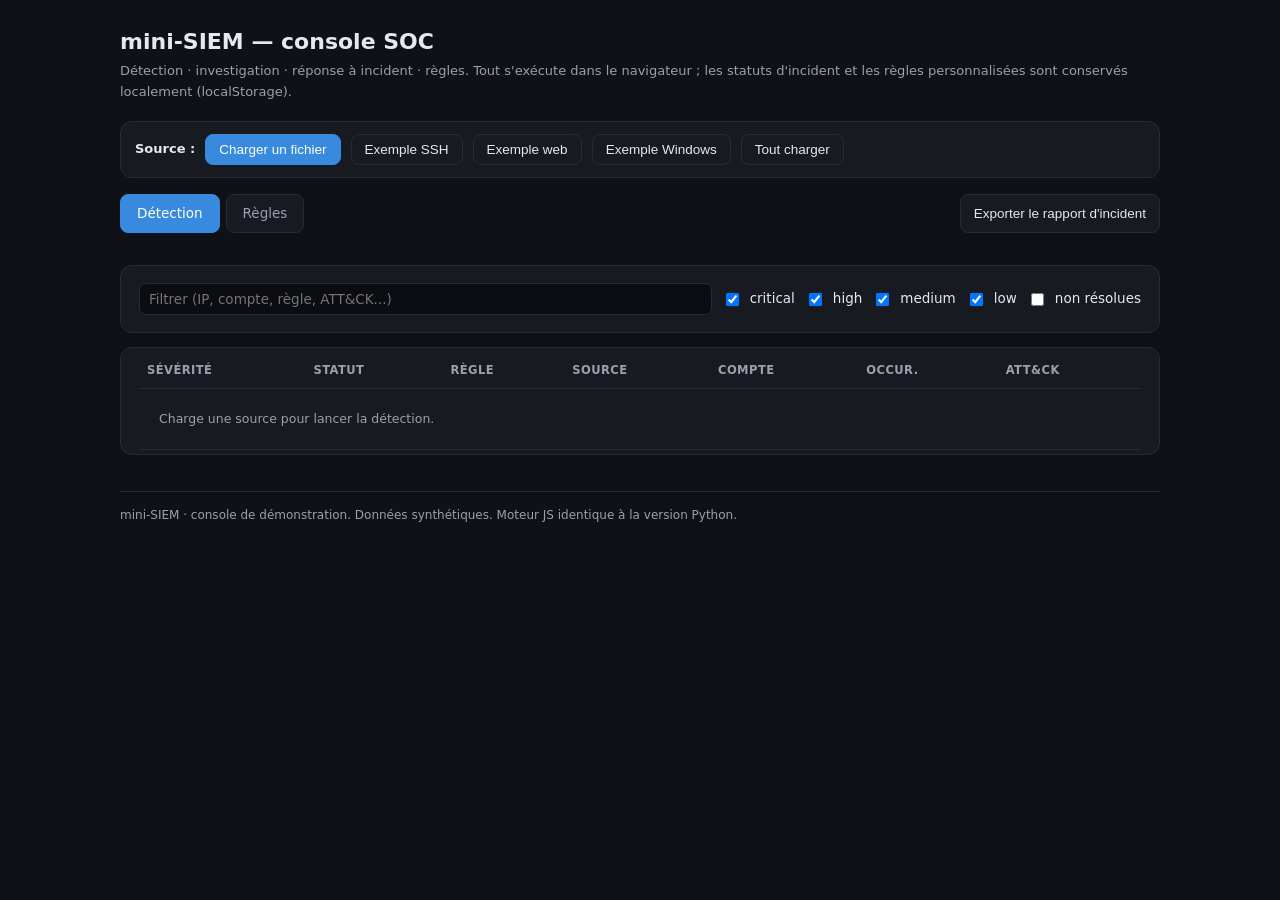
==== web/console.html @ 51e11761 "mini-SIEM : analyseur de logs défensif + console SOC Projet portfolio cyber. Détection multi-sources" ====
<!DOCTYPE html>
<html lang="fr">
<head>
<meta charset="utf-8">
<meta name="viewport" content="width=device-width, initial-scale=1">
<title>mini-SIEM — console SOC</title>
<style>
  :root { --bg:#0f1116; --card:#171a21; --card2:#1c2029; --line:#272b36; --txt:#e6e8ee;
          --muted:#9aa0ad; --accent:#378add; --crit:#e24b4a; --high:#ef9f27;
          --medium:#378add; --low:#5dcaa5; --ok:#5dcaa5; }
  * { box-sizing:border-box; }
  body { margin:0; background:var(--bg); color:var(--txt);
         font:14.5px/1.6 system-ui,-apple-system,Segoe UI,Roboto,sans-serif; }
  .wrap { max-width:1080px; margin:0 auto; padding:24px 20px 72px; }
  h1 { font-size:22px; margin:0 0 2px; font-weight:600; }
  .sub { color:var(--muted); margin:0 0 18px; font-size:13px; }
  a { color:var(--accent); }
  button { background:var(--card); color:var(--txt); border:1px solid var(--line);
           border-radius:8px; padding:7px 13px; font-size:13.5px; cursor:pointer; }
  button:hover { border-color:var(--accent); }
  button.primary { background:var(--accent); border-color:var(--accent); color:#fff; }
  button.danger { color:var(--crit); border-color:rgba(226,75,74,.4); }
  input, select, textarea { background:#0b0d12; color:var(--txt); border:1px solid var(--line);
           border-radius:7px; padding:7px 9px; font-size:13.5px; font-family:inherit; }
  textarea { width:100%; font-family:ui-monospace,Menlo,monospace; font-size:12.5px; }
  .bar { display:flex; gap:10px; flex-wrap:wrap; align-items:center;
         background:var(--card); border:1px solid var(--line); border-radius:12px;
         padding:12px 14px; margin-bottom:16px; }
  .tabs { display:flex; gap:6px; margin-bottom:16px; flex-wrap:wrap; }
  .tab { padding:8px 16px; border-radius:8px; border:1px solid var(--line); background:var(--card);
         cursor:pointer; font-size:13.5px; color:var(--muted); }
  .tab.active { background:var(--accent); border-color:var(--accent); color:#fff; }
  .panel { background:var(--card); border:1px solid var(--line); border-radius:12px; padding:16px 18px; }
  .cards { display:flex; gap:10px; flex-wrap:wrap; margin-bottom:16px; }
  .kpi { background:var(--card); border:1px solid var(--line); border-radius:12px; padding:12px 16px; min-width:92px; flex:1; }
  .kpi .n { font-size:24px; font-weight:600; } .kpi .l { color:var(--muted); font-size:11.5px; text-transform:uppercase; letter-spacing:.04em; }
  table { width:100%; border-collapse:collapse; }
  th,td { text-align:left; padding:9px 8px; border-bottom:1px solid var(--line); vertical-align:top; }
  th { color:var(--muted); font-size:11.5px; text-transform:uppercase; letter-spacing:.04em; }
  tbody tr { cursor:pointer; }
  tbody tr:hover { background:var(--card2); }
  .sev { display:inline-block; padding:2px 9px; border-radius:999px; font-size:11.5px; font-weight:600; white-space:nowrap; }
  .sev.critical{ background:rgba(226,75,74,.15); color:var(--crit); }
  .sev.high{ background:rgba(239,159,39,.15); color:var(--high); }
  .sev.medium{ background:rgba(55,138,221,.15); color:var(--medium); }
  .sev.low{ background:rgba(93,202,165,.15); color:var(--low); }
  .st { display:inline-block; padding:2px 9px; border-radius:6px; font-size:11.5px; border:1px solid var(--line); color:var(--muted); }
  .st.encours { color:var(--high); border-color:rgba(239,159,39,.4); }
  .st.contenu { color:var(--medium); border-color:rgba(55,138,221,.4); }
  .st.resolu { color:var(--ok); border-color:rgba(93,202,165,.4); }
  .st.fauxpositif { color:var(--muted); text-decoration:line-through; }
  code { background:#0b0d12; border:1px solid var(--line); border-radius:6px; padding:1px 6px; font-size:12px; color:#cdd3e0; }
  .att { font-family:ui-monospace,Menlo,monospace; color:var(--accent); font-size:12px; }
  .cti { display:inline-block; padding:1px 7px; border-radius:6px; font-size:11px;
         background:rgba(226,75,74,.12); color:#e24b4a; border:1px solid rgba(226,75,74,.3); }
  pre { background:#0b0d12; border:1px solid var(--line); border-radius:8px; padding:10px; overflow:auto;
        font-size:12px; color:#b9c0d0; margin:6px 0 0; white-space:pre-wrap; }
  .hidden { display:none; }
  .drawer-bg { position:fixed; inset:0; background:rgba(0,0,0,.5); display:flex; justify-content:flex-end; z-index:20; }
  .drawer { width:min(620px,100%); height:100%; overflow:auto; background:var(--bg);
            border-left:1px solid var(--line); padding:22px 24px; }
  .drawer h2 { font-size:18px; margin:0 0 4px; } .drawer h3 { font-size:14px; margin:22px 0 8px; color:var(--muted); text-transform:uppercase; letter-spacing:.04em; font-weight:600; }
  .row { display:flex; gap:10px; flex-wrap:wrap; align-items:center; margin-bottom:8px; }
  .chk { display:flex; align-items:center; gap:8px; padding:6px 0; font-size:13.5px; }
  .meta { color:var(--muted); font-size:12.5px; }
  .grid2 { display:grid; grid-template-columns:1fr 1fr; gap:14px; }
  .rulecard { padding:10px 12px; border:1px solid var(--line); border-radius:8px; margin-bottom:8px; cursor:pointer; }
  .rulecard:hover { border-color:var(--accent); }
  .rulecard.sel { border-color:var(--accent); background:var(--card2); }
  label.fld { display:block; font-size:12px; color:var(--muted); margin:10px 0 3px; }
  .err { color:var(--crit); font-size:12.5px; margin-top:6px; }
  .foot { color:var(--muted); font-size:12px; margin-top:36px; border-top:1px solid var(--line); padding-top:14px; }
  .close { float:right; cursor:pointer; color:var(--muted); font-size:20px; line-height:1; }
</style>
</head>
<body>
<div class="wrap">
  <h1>mini-SIEM — console SOC</h1>
  <p class="sub">Détection · investigation · réponse à incident · règles.
     Tout s'exécute dans le navigateur ; les statuts d'incident et les règles
     personnalisées sont conservés localement (localStorage).</p>

  <div class="bar">
    <b style="font-size:13px">Source :</b>
    <button class="primary" onclick="els.file.click()">Charger un fichier</button>
    <input type="file" id="file" class="hidden">
    <button onclick="App.loadSample('auth')">Exemple SSH</button>
    <button onclick="App.loadSample('web')">Exemple web</button>
    <button onclick="App.loadSample('win')">Exemple Windows</button>
    <button onclick="App.loadAll()">Tout charger</button>
    <span class="meta" id="srcInfo" style="margin-left:auto"></span>
  </div>

  <div class="tabs">
    <div class="tab active" data-tab="detect" onclick="App.tab('detect')">Détection</div>
    <div class="tab" data-tab="rules" onclick="App.tab('rules')">Règles</div>
    <button style="margin-left:auto" onclick="App.exportIncident()">Exporter le rapport d'incident</button>
  </div>

  <!-- DÉTECTION -->
  <div id="tab-detect">
    <div class="cards" id="kpis"></div>
    <div class="panel" style="margin-bottom:14px">
      <div class="row" style="margin:0">
        <input id="search" placeholder="Filtrer (IP, compte, règle, ATT&CK...)" style="flex:1; min-width:180px" oninput="App.renderAlerts()">
        <label class="chk"><input type="checkbox" class="sevf" value="critical" checked onchange="App.renderAlerts()"> critical</label>
        <label class="chk"><input type="checkbox" class="sevf" value="high" checked onchange="App.renderAlerts()"> high</label>
        <label class="chk"><input type="checkbox" class="sevf" value="medium" checked onchange="App.renderAlerts()"> medium</label>
        <label class="chk"><input type="checkbox" class="sevf" value="low" checked onchange="App.renderAlerts()"> low</label>
        <label class="chk"><input type="checkbox" id="openOnly" onchange="App.renderAlerts()"> non résolues</label>
      </div>
    </div>
    <div class="panel" style="padding:4px 18px">
      <table><thead><tr><th>Sévérité</th><th>Statut</th><th>Règle</th><th>Source</th>
        <th>Compte</th><th>Occur.</th><th>ATT&amp;CK</th></tr></thead>
        <tbody id="rows"><tr><td colspan="7" class="meta" style="padding:20px">Charge une source pour lancer la détection.</td></tr></tbody></table>
    </div>
  </div>

  <!-- RÈGLES -->
  <div id="tab-rules" class="hidden">
    <div class="grid2">
      <div class="panel">
        <div class="row" style="justify-content:space-between">
          <b>Règles (<span id="ruleCount">0</span>)</b>
          <span><button onclick="App.newRule()">+ Nouvelle</button>
            <button onclick="App.resetRules()">Réinitialiser</button></span>
        </div>
        <div id="ruleList" style="margin-top:10px; max-height:460px; overflow:auto"></div>
        <button onclick="App.exportRules()" style="margin-top:10px">Exporter les règles (JSON)</button>
      </div>
      <div class="panel">
        <b id="editTitle">Éditeur</b>
        <div id="editor" class="hidden">
          <label class="fld">id</label><input id="e_id" style="width:100%">
          <label class="fld">titre</label><input id="e_title" style="width:100%">
          <div class="row" style="margin-top:4px">
            <div style="flex:1"><label class="fld">type</label>
              <select id="e_type" style="width:100%">
                <option>match</option><option>threshold</option>
                <option>sequence</option><option>baseline_hour</option></select></div>
            <div style="flex:1"><label class="fld">sévérité</label>
              <select id="e_level" style="width:100%">
                <option>low</option><option>medium</option><option>high</option><option>critical</option></select></div>
          </div>
          <div class="row">
            <div style="flex:1"><label class="fld">attack</label><input id="e_attack" style="width:100%"></div>
            <div style="flex:1"><label class="fld">tactic</label><input id="e_tactic" style="width:100%"></div>
          </div>
          <label class="fld">paramètres (JSON : selection, group_by, window_seconds, count, distinct, precondition, trigger...)</label>
          <textarea id="e_params" rows="9"></textarea>
          <div class="err hidden" id="e_err"></div>
          <div class="row" style="margin-top:10px">
            <button class="primary" onclick="App.saveRule()">Enregistrer et relancer</button>
            <button class="danger" onclick="App.deleteRule()">Supprimer</button>
          </div>
          <p class="meta" id="e_effect" style="margin-top:8px"></p>
        </div>
        <p class="meta" id="editHint">Sélectionne une règle à gauche, ou crée-en une.</p>
      </div>
    </div>
  </div>

  <div class="foot">mini-SIEM · console de démonstration. Données synthétiques. Moteur JS identique à la version Python.</div>
</div>

<div id="drawer"></div>

<script src="minisiem.js"></script>
<script src="rules.data.js"></script>
<script src="samples.js"></script>
<script src="threat_feed.js"></script>
<script src="console.app.js"></script>
</body>
</html>
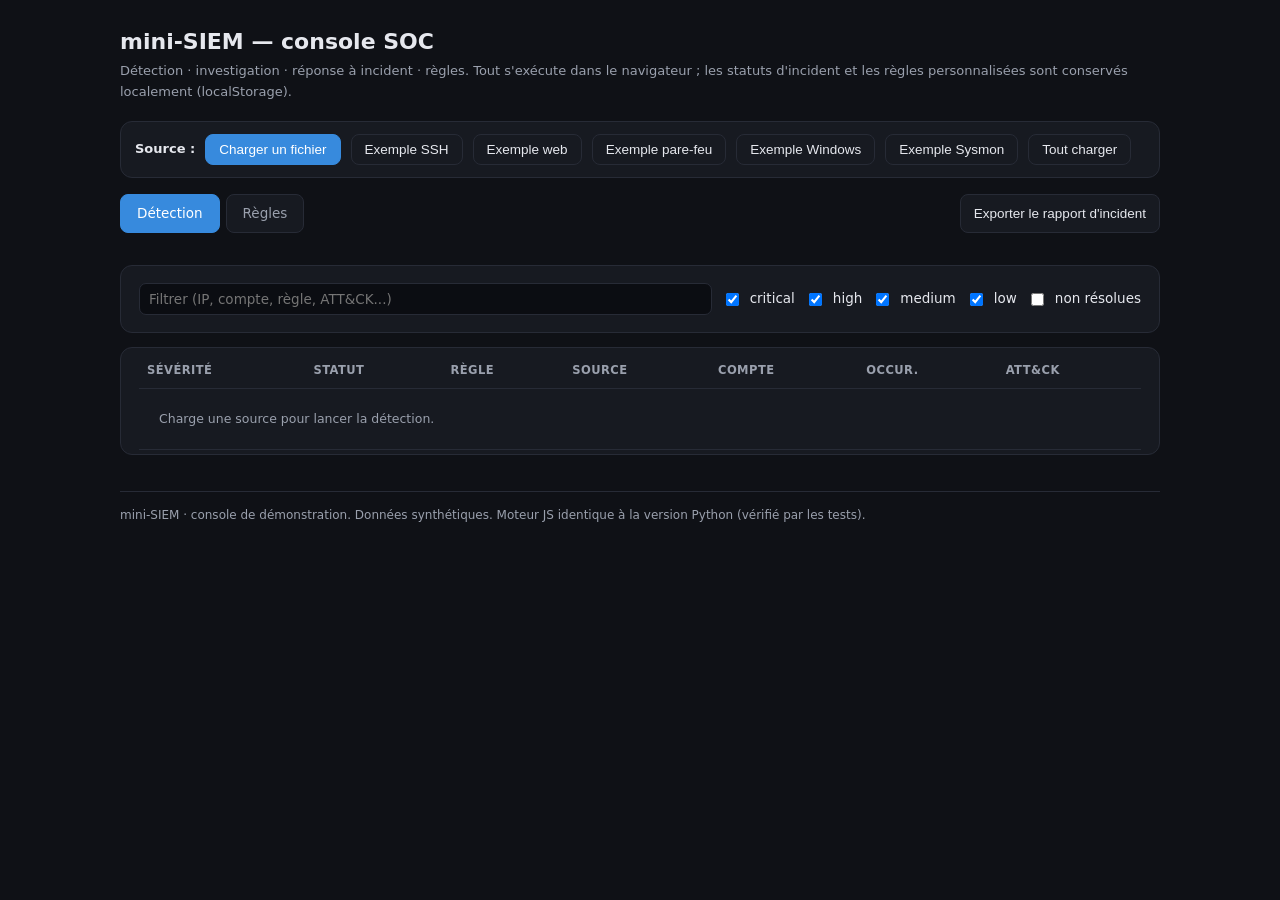
==== commit 32693fbc: "WIP vérification CI" ====
--- a/web/console.html
+++ b/web/console.html
@@ -3,75 +3,10 @@
 <head>
 <meta charset="utf-8">
 <meta name="viewport" content="width=device-width, initial-scale=1">
+<meta http-equiv="Content-Security-Policy" content="default-src 'none'; script-src 'self'; style-src 'self'; img-src 'self'; base-uri 'none'; form-action 'none'; upgrade-insecure-requests">
+<meta name="referrer" content="no-referrer">
 <title>mini-SIEM — console SOC</title>
-<style>
-  :root { --bg:#0f1116; --card:#171a21; --card2:#1c2029; --line:#272b36; --txt:#e6e8ee;
-          --muted:#9aa0ad; --accent:#378add; --crit:#e24b4a; --high:#ef9f27;
-          --medium:#378add; --low:#5dcaa5; --ok:#5dcaa5; }
-  * { box-sizing:border-box; }
-  body { margin:0; background:var(--bg); color:var(--txt);
-         font:14.5px/1.6 system-ui,-apple-system,Segoe UI,Roboto,sans-serif; }
-  .wrap { max-width:1080px; margin:0 auto; padding:24px 20px 72px; }
-  h1 { font-size:22px; margin:0 0 2px; font-weight:600; }
-  .sub { color:var(--muted); margin:0 0 18px; font-size:13px; }
-  a { color:var(--accent); }
-  button { background:var(--card); color:var(--txt); border:1px solid var(--line);
-           border-radius:8px; padding:7px 13px; font-size:13.5px; cursor:pointer; }
-  button:hover { border-color:var(--accent); }
-  button.primary { background:var(--accent); border-color:var(--accent); color:#fff; }
-  button.danger { color:var(--crit); border-color:rgba(226,75,74,.4); }
-  input, select, textarea { background:#0b0d12; color:var(--txt); border:1px solid var(--line);
-           border-radius:7px; padding:7px 9px; font-size:13.5px; font-family:inherit; }
-  textarea { width:100%; font-family:ui-monospace,Menlo,monospace; font-size:12.5px; }
-  .bar { display:flex; gap:10px; flex-wrap:wrap; align-items:center;
-         background:var(--card); border:1px solid var(--line); border-radius:12px;
-         padding:12px 14px; margin-bottom:16px; }
-  .tabs { display:flex; gap:6px; margin-bottom:16px; flex-wrap:wrap; }
-  .tab { padding:8px 16px; border-radius:8px; border:1px solid var(--line); background:var(--card);
-         cursor:pointer; font-size:13.5px; color:var(--muted); }
-  .tab.active { background:var(--accent); border-color:var(--accent); color:#fff; }
-  .panel { background:var(--card); border:1px solid var(--line); border-radius:12px; padding:16px 18px; }
-  .cards { display:flex; gap:10px; flex-wrap:wrap; margin-bottom:16px; }
-  .kpi { background:var(--card); border:1px solid var(--line); border-radius:12px; padding:12px 16px; min-width:92px; flex:1; }
-  .kpi .n { font-size:24px; font-weight:600; } .kpi .l { color:var(--muted); font-size:11.5px; text-transform:uppercase; letter-spacing:.04em; }
-  table { width:100%; border-collapse:collapse; }
-  th,td { text-align:left; padding:9px 8px; border-bottom:1px solid var(--line); vertical-align:top; }
-  th { color:var(--muted); font-size:11.5px; text-transform:uppercase; letter-spacing:.04em; }
-  tbody tr { cursor:pointer; }
-  tbody tr:hover { background:var(--card2); }
-  .sev { display:inline-block; padding:2px 9px; border-radius:999px; font-size:11.5px; font-weight:600; white-space:nowrap; }
-  .sev.critical{ background:rgba(226,75,74,.15); color:var(--crit); }
-  .sev.high{ background:rgba(239,159,39,.15); color:var(--high); }
-  .sev.medium{ background:rgba(55,138,221,.15); color:var(--medium); }
-  .sev.low{ background:rgba(93,202,165,.15); color:var(--low); }
-  .st { display:inline-block; padding:2px 9px; border-radius:6px; font-size:11.5px; border:1px solid var(--line); color:var(--muted); }
-  .st.encours { color:var(--high); border-color:rgba(239,159,39,.4); }
-  .st.contenu { color:var(--medium); border-color:rgba(55,138,221,.4); }
-  .st.resolu { color:var(--ok); border-color:rgba(93,202,165,.4); }
-  .st.fauxpositif { color:var(--muted); text-decoration:line-through; }
-  code { background:#0b0d12; border:1px solid var(--line); border-radius:6px; padding:1px 6px; font-size:12px; color:#cdd3e0; }
-  .att { font-family:ui-monospace,Menlo,monospace; color:var(--accent); font-size:12px; }
-  .cti { display:inline-block; padding:1px 7px; border-radius:6px; font-size:11px;
-         background:rgba(226,75,74,.12); color:#e24b4a; border:1px solid rgba(226,75,74,.3); }
-  pre { background:#0b0d12; border:1px solid var(--line); border-radius:8px; padding:10px; overflow:auto;
-        font-size:12px; color:#b9c0d0; margin:6px 0 0; white-space:pre-wrap; }
-  .hidden { display:none; }
-  .drawer-bg { position:fixed; inset:0; background:rgba(0,0,0,.5); display:flex; justify-content:flex-end; z-index:20; }
-  .drawer { width:min(620px,100%); height:100%; overflow:auto; background:var(--bg);
-            border-left:1px solid var(--line); padding:22px 24px; }
-  .drawer h2 { font-size:18px; margin:0 0 4px; } .drawer h3 { font-size:14px; margin:22px 0 8px; color:var(--muted); text-transform:uppercase; letter-spacing:.04em; font-weight:600; }
-  .row { display:flex; gap:10px; flex-wrap:wrap; align-items:center; margin-bottom:8px; }
-  .chk { display:flex; align-items:center; gap:8px; padding:6px 0; font-size:13.5px; }
-  .meta { color:var(--muted); font-size:12.5px; }
-  .grid2 { display:grid; grid-template-columns:1fr 1fr; gap:14px; }
-  .rulecard { padding:10px 12px; border:1px solid var(--line); border-radius:8px; margin-bottom:8px; cursor:pointer; }
-  .rulecard:hover { border-color:var(--accent); }
-  .rulecard.sel { border-color:var(--accent); background:var(--card2); }
-  label.fld { display:block; font-size:12px; color:var(--muted); margin:10px 0 3px; }
-  .err { color:var(--crit); font-size:12.5px; margin-top:6px; }
-  .foot { color:var(--muted); font-size:12px; margin-top:36px; border-top:1px solid var(--line); padding-top:14px; }
-  .close { float:right; cursor:pointer; color:var(--muted); font-size:20px; line-height:1; }
-</style>
+<link rel="stylesheet" href="console.css">
 </head>
 <body>
 <div class="wrap">
@@ -81,39 +16,41 @@
      personnalisées sont conservés localement (localStorage).</p>
 
   <div class="bar">
-    <b style="font-size:13px">Source :</b>
-    <button class="primary" onclick="els.file.click()">Charger un fichier</button>
+    <b class="lbl">Source :</b>
+    <button class="primary" data-action="pick-file">Charger un fichier</button>
     <input type="file" id="file" class="hidden">
-    <button onclick="App.loadSample('auth')">Exemple SSH</button>
-    <button onclick="App.loadSample('web')">Exemple web</button>
-    <button onclick="App.loadSample('win')">Exemple Windows</button>
-    <button onclick="App.loadAll()">Tout charger</button>
-    <span class="meta" id="srcInfo" style="margin-left:auto"></span>
+    <button data-action="sample" data-sample="auth">Exemple SSH</button>
+    <button data-action="sample" data-sample="web">Exemple web</button>
+    <button data-action="sample" data-sample="fw">Exemple pare-feu</button>
+    <button data-action="sample" data-sample="win">Exemple Windows</button>
+    <button data-action="sample" data-sample="sysmon">Exemple Sysmon</button>
+    <button data-action="load-all">Tout charger</button>
+    <span class="meta push" id="srcInfo"></span>
   </div>
 
   <div class="tabs">
-    <div class="tab active" data-tab="detect" onclick="App.tab('detect')">Détection</div>
-    <div class="tab" data-tab="rules" onclick="App.tab('rules')">Règles</div>
-    <button style="margin-left:auto" onclick="App.exportIncident()">Exporter le rapport d'incident</button>
+    <button class="tab active" data-action="tab" data-tab="detect">Détection</button>
+    <button class="tab" data-action="tab" data-tab="rules">Règles</button>
+    <button class="push" data-action="export-incident">Exporter le rapport d'incident</button>
   </div>
 
   <!-- DÉTECTION -->
   <div id="tab-detect">
     <div class="cards" id="kpis"></div>
-    <div class="panel" style="margin-bottom:14px">
-      <div class="row" style="margin:0">
-        <input id="search" placeholder="Filtrer (IP, compte, règle, ATT&CK...)" style="flex:1; min-width:180px" oninput="App.renderAlerts()">
-        <label class="chk"><input type="checkbox" class="sevf" value="critical" checked onchange="App.renderAlerts()"> critical</label>
-        <label class="chk"><input type="checkbox" class="sevf" value="high" checked onchange="App.renderAlerts()"> high</label>
-        <label class="chk"><input type="checkbox" class="sevf" value="medium" checked onchange="App.renderAlerts()"> medium</label>
-        <label class="chk"><input type="checkbox" class="sevf" value="low" checked onchange="App.renderAlerts()"> low</label>
-        <label class="chk"><input type="checkbox" id="openOnly" onchange="App.renderAlerts()"> non résolues</label>
+    <div class="panel mb">
+      <div class="row m0" id="filters">
+        <input id="search" placeholder="Filtrer (IP, compte, règle, ATT&amp;CK...)">
+        <label class="chk"><input type="checkbox" class="sevf" value="critical" checked> critical</label>
+        <label class="chk"><input type="checkbox" class="sevf" value="high" checked> high</label>
+        <label class="chk"><input type="checkbox" class="sevf" value="medium" checked> medium</label>
+        <label class="chk"><input type="checkbox" class="sevf" value="low" checked> low</label>
+        <label class="chk"><input type="checkbox" id="openOnly"> non résolues</label>
       </div>
     </div>
-    <div class="panel" style="padding:4px 18px">
+    <div class="panel tight tablewrap">
       <table><thead><tr><th>Sévérité</th><th>Statut</th><th>Règle</th><th>Source</th>
         <th>Compte</th><th>Occur.</th><th>ATT&amp;CK</th></tr></thead>
-        <tbody id="rows"><tr><td colspan="7" class="meta" style="padding:20px">Charge une source pour lancer la détection.</td></tr></tbody></table>
+        <tbody id="rows"><tr><td colspan="7" class="meta empty">Charge une source pour lancer la détection.</td></tr></tbody></table>
     </div>
   </div>
 
@@ -121,47 +58,47 @@
   <div id="tab-rules" class="hidden">
     <div class="grid2">
       <div class="panel">
-        <div class="row" style="justify-content:space-between">
+        <div class="row between">
           <b>Règles (<span id="ruleCount">0</span>)</b>
-          <span><button onclick="App.newRule()">+ Nouvelle</button>
-            <button onclick="App.resetRules()">Réinitialiser</button></span>
+          <span><button data-action="new-rule">+ Nouvelle</button>
+            <button data-action="reset-rules">Réinitialiser</button></span>
         </div>
-        <div id="ruleList" style="margin-top:10px; max-height:460px; overflow:auto"></div>
-        <button onclick="App.exportRules()" style="margin-top:10px">Exporter les règles (JSON)</button>
+        <div id="ruleList"></div>
+        <button class="mt10" data-action="export-rules">Exporter les règles (JSON)</button>
       </div>
       <div class="panel">
         <b id="editTitle">Éditeur</b>
         <div id="editor" class="hidden">
-          <label class="fld">id</label><input id="e_id" style="width:100%">
-          <label class="fld">titre</label><input id="e_title" style="width:100%">
-          <div class="row" style="margin-top:4px">
-            <div style="flex:1"><label class="fld">type</label>
-              <select id="e_type" style="width:100%">
+          <label class="fld" for="e_id">id</label><input id="e_id" class="w100">
+          <label class="fld" for="e_title">titre</label><input id="e_title" class="w100">
+          <div class="row mt4">
+            <div class="grow"><label class="fld" for="e_type">type</label>
+              <select id="e_type" class="w100">
                 <option>match</option><option>threshold</option>
                 <option>sequence</option><option>baseline_hour</option></select></div>
-            <div style="flex:1"><label class="fld">sévérité</label>
-              <select id="e_level" style="width:100%">
+            <div class="grow"><label class="fld" for="e_level">sévérité</label>
+              <select id="e_level" class="w100">
                 <option>low</option><option>medium</option><option>high</option><option>critical</option></select></div>
           </div>
           <div class="row">
-            <div style="flex:1"><label class="fld">attack</label><input id="e_attack" style="width:100%"></div>
-            <div style="flex:1"><label class="fld">tactic</label><input id="e_tactic" style="width:100%"></div>
+            <div class="grow"><label class="fld" for="e_attack">attack</label><input id="e_attack" class="w100"></div>
+            <div class="grow"><label class="fld" for="e_tactic">tactic</label><input id="e_tactic" class="w100"></div>
           </div>
-          <label class="fld">paramètres (JSON : selection, group_by, window_seconds, count, distinct, precondition, trigger...)</label>
+          <label class="fld" for="e_params">paramètres (JSON : selection, filter, group_by, window_seconds, count, distinct, precondition, trigger...)</label>
           <textarea id="e_params" rows="9"></textarea>
           <div class="err hidden" id="e_err"></div>
-          <div class="row" style="margin-top:10px">
-            <button class="primary" onclick="App.saveRule()">Enregistrer et relancer</button>
-            <button class="danger" onclick="App.deleteRule()">Supprimer</button>
+          <div class="row mt10">
+            <button class="primary" data-action="save-rule">Enregistrer et relancer</button>
+            <button class="danger" data-action="delete-rule">Supprimer</button>
           </div>
-          <p class="meta" id="e_effect" style="margin-top:8px"></p>
+          <p class="meta mt8" id="e_effect"></p>
         </div>
         <p class="meta" id="editHint">Sélectionne une règle à gauche, ou crée-en une.</p>
       </div>
     </div>
   </div>
 
-  <div class="foot">mini-SIEM · console de démonstration. Données synthétiques. Moteur JS identique à la version Python.</div>
+  <div class="foot">mini-SIEM · console de démonstration. Données synthétiques. Moteur JS identique à la version Python (vérifié par les tests).</div>
 </div>
 
 <div id="drawer"></div>
--- a/web/console.css
+++ b/web/console.css
@@ -0,0 +1,98 @@
+/* mini-SIEM — console SOC. Feuille externe : la CSP interdit le style en ligne. */
+:root { --bg:#0f1116; --card:#171a21; --card2:#1c2029; --line:#272b36; --txt:#e6e8ee;
+        --muted:#9aa0ad; --accent:#378add; --crit:#e24b4a; --high:#ef9f27;
+        --medium:#378add; --low:#5dcaa5; --ok:#5dcaa5; }
+* { box-sizing:border-box; }
+body { margin:0; background:var(--bg); color:var(--txt);
+       font:14.5px/1.6 system-ui,-apple-system,Segoe UI,Roboto,sans-serif; }
+.wrap { max-width:1080px; margin:0 auto; padding:24px 20px 72px; }
+h1 { font-size:22px; margin:0 0 2px; font-weight:600; }
+.sub { color:var(--muted); margin:0 0 18px; font-size:13px; }
+a { color:var(--accent); }
+button { background:var(--card); color:var(--txt); border:1px solid var(--line);
+         border-radius:8px; padding:7px 13px; font-size:13.5px; cursor:pointer; }
+button:hover { border-color:var(--accent); }
+button.primary { background:var(--accent); border-color:var(--accent); color:#fff; }
+button.danger { color:var(--crit); border-color:rgba(226,75,74,.4); }
+input, select, textarea { background:#0b0d12; color:var(--txt); border:1px solid var(--line);
+         border-radius:7px; padding:7px 9px; font-size:13.5px; font-family:inherit; }
+textarea { width:100%; font-family:ui-monospace,Menlo,monospace; font-size:12.5px; }
+.bar { display:flex; gap:10px; flex-wrap:wrap; align-items:center;
+       background:var(--card); border:1px solid var(--line); border-radius:12px;
+       padding:12px 14px; margin-bottom:16px; }
+.tabs { display:flex; gap:6px; margin-bottom:16px; flex-wrap:wrap; }
+.tab { padding:8px 16px; border-radius:8px; border:1px solid var(--line); background:var(--card);
+       cursor:pointer; font-size:13.5px; color:var(--muted); }
+.tab.active { background:var(--accent); border-color:var(--accent); color:#fff; }
+.panel { background:var(--card); border:1px solid var(--line); border-radius:12px; padding:16px 18px; }
+.cards { display:flex; gap:10px; flex-wrap:wrap; margin-bottom:16px; }
+.kpi { background:var(--card); border:1px solid var(--line); border-radius:12px; padding:12px 16px; min-width:92px; flex:1; }
+.kpi .n { font-size:24px; font-weight:600; } .kpi .l { color:var(--muted); font-size:11.5px; text-transform:uppercase; letter-spacing:.04em; }
+table { width:100%; border-collapse:collapse; }
+th,td { text-align:left; padding:9px 8px; border-bottom:1px solid var(--line); vertical-align:top; }
+th { color:var(--muted); font-size:11.5px; text-transform:uppercase; letter-spacing:.04em; }
+tbody tr { cursor:pointer; }
+tbody tr:hover { background:var(--card2); }
+.sev { display:inline-block; padding:2px 9px; border-radius:999px; font-size:11.5px; font-weight:600; white-space:nowrap; }
+.sev.critical{ background:rgba(226,75,74,.15); color:var(--crit); }
+.sev.high{ background:rgba(239,159,39,.15); color:var(--high); }
+.sev.medium{ background:rgba(55,138,221,.15); color:var(--medium); }
+.sev.low{ background:rgba(93,202,165,.15); color:var(--low); }
+.st { display:inline-block; padding:2px 9px; border-radius:6px; font-size:11.5px; border:1px solid var(--line); color:var(--muted); }
+.st.encours { color:var(--high); border-color:rgba(239,159,39,.4); }
+.st.contenu { color:var(--medium); border-color:rgba(55,138,221,.4); }
+.st.resolu { color:var(--ok); border-color:rgba(93,202,165,.4); }
+.st.fauxpositif { color:var(--muted); text-decoration:line-through; }
+code { background:#0b0d12; border:1px solid var(--line); border-radius:6px; padding:1px 6px; font-size:12px; color:#cdd3e0; }
+.att { font-family:ui-monospace,Menlo,monospace; color:var(--accent); font-size:12px; }
+.cti { display:inline-block; padding:1px 7px; border-radius:6px; font-size:11px;
+       background:rgba(226,75,74,.12); color:#e24b4a; border:1px solid rgba(226,75,74,.3); }
+pre { background:#0b0d12; border:1px solid var(--line); border-radius:8px; padding:10px; overflow:auto;
+      font-size:12px; color:#b9c0d0; margin:6px 0 0; white-space:pre-wrap; }
+.hidden { display:none; }
+.drawer-bg { position:fixed; inset:0; background:rgba(0,0,0,.5); display:flex; justify-content:flex-end; z-index:20; }
+.drawer { width:min(620px,100%); height:100%; overflow:auto; background:var(--bg);
+          border-left:1px solid var(--line); padding:22px 24px; }
+.drawer h2 { font-size:18px; margin:0 0 4px; } .drawer h3 { font-size:14px; margin:22px 0 8px; color:var(--muted); text-transform:uppercase; letter-spacing:.04em; font-weight:600; }
+.row { display:flex; gap:10px; flex-wrap:wrap; align-items:center; margin-bottom:8px; }
+.chk { display:flex; align-items:center; gap:8px; padding:6px 0; font-size:13.5px; }
+.meta { color:var(--muted); font-size:12.5px; }
+.grid2 { display:grid; grid-template-columns:1fr 1fr; gap:14px; }
+.rulecard { padding:10px 12px; border:1px solid var(--line); border-radius:8px; margin-bottom:8px; cursor:pointer; }
+.rulecard:hover { border-color:var(--accent); }
+.rulecard.sel { border-color:var(--accent); background:var(--card2); }
+label.fld { display:block; font-size:12px; color:var(--muted); margin:10px 0 3px; }
+.err { color:var(--crit); font-size:12.5px; margin-top:6px; }
+.foot { color:var(--muted); font-size:12px; margin-top:36px; border-top:1px solid var(--line); padding-top:14px; }
+.close { float:right; cursor:pointer; color:var(--muted); font-size:20px; line-height:1; }
+
+/* Classes utilitaires : aucune déclaration de style dans le HTML (CSP style-src 'self') */
+.lbl { font-size:13px; }
+.push { margin-left:auto; }
+.grow { flex:1; }
+.w100 { width:100%; }
+.mt4 { margin-top:4px; } .mt8 { margin-top:8px; } .mt10 { margin-top:10px; }
+.m0 { margin:0; }
+.between { justify-content:space-between; }
+.panel.mb { margin-bottom:14px; }
+.panel.tight { padding:4px 18px; }
+#search { flex:1; min-width:180px; }
+#ruleList { margin-top:10px; max-height:460px; overflow:auto; }
+td.empty { padding:20px; }
+tr.static { cursor:default; }
+.acts { margin:6px 0; }
+.kpi .n.c-critical { color:var(--crit); } .kpi .n.c-high { color:var(--high); }
+.kpi .n.c-medium { color:var(--medium); } .kpi .n.c-low { color:var(--low); }
+.tab { font:inherit; font-size:13.5px; }
+.close { background:none; border:0; padding:0 4px; }
+.tablewrap { overflow-x:auto; }
+td.det { font-family:ui-monospace,Menlo,monospace; font-size:11.5px; color:#b9c0d0; word-break:break-all; min-width:180px; }
+tbody tr:focus-visible, .rulecard:focus-visible, button:focus-visible { outline:2px solid var(--accent); outline-offset:1px; }
+@media (max-width: 760px) {
+  .grid2 { grid-template-columns:1fr; }
+  .wrap { padding:18px 12px 56px; }
+  .drawer { padding:18px 16px; }
+}
+
+/* Page racine : simple redirection vers la console */
+body.redirect { min-height:100vh; display:flex; align-items:center; justify-content:center; font-size:15px; }
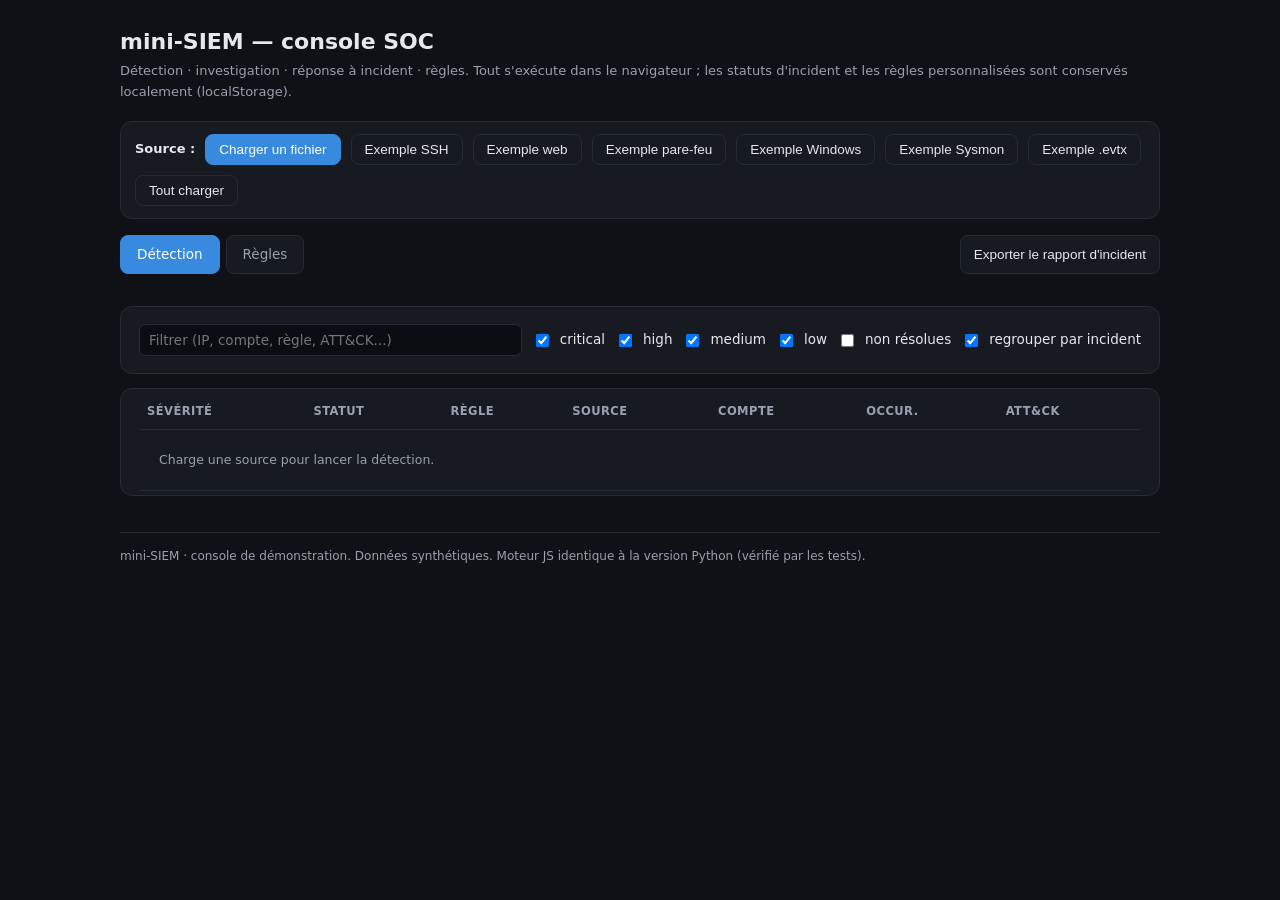
==== commit 5de90143: "WIP vérification CI (corrélation, evtx)" ====
--- a/web/console.html
+++ b/web/console.html
@@ -24,6 +24,7 @@
     <button data-action="sample" data-sample="fw">Exemple pare-feu</button>
     <button data-action="sample" data-sample="win">Exemple Windows</button>
     <button data-action="sample" data-sample="sysmon">Exemple Sysmon</button>
+    <button data-action="sample" data-sample="sysmon_evtx" title="Le même journal au format binaire natif de Windows">Exemple .evtx</button>
     <button data-action="load-all">Tout charger</button>
     <span class="meta push" id="srcInfo"></span>
   </div>
@@ -45,6 +46,7 @@
         <label class="chk"><input type="checkbox" class="sevf" value="medium" checked> medium</label>
         <label class="chk"><input type="checkbox" class="sevf" value="low" checked> low</label>
         <label class="chk"><input type="checkbox" id="openOnly"> non résolues</label>
+        <label class="chk" title="Les détections qui composent un incident corrélé sont repliées sous lui"><input type="checkbox" id="grouped" checked> regrouper par incident</label>
       </div>
     </div>
     <div class="panel tight tablewrap">
--- a/web/console.css
+++ b/web/console.css
@@ -96,3 +96,6 @@
 
 /* Page racine : simple redirection vers la console */
 body.redirect { min-height:100vh; display:flex; align-items:center; justify-content:center; font-size:15px; }
+
+/* Incidents corrélés */
+.grp { display:inline-block; margin-top:3px; font-size:11.5px; color:var(--crit); border:1px solid var(--crit); border-radius:999px; padding:0 8px; }
